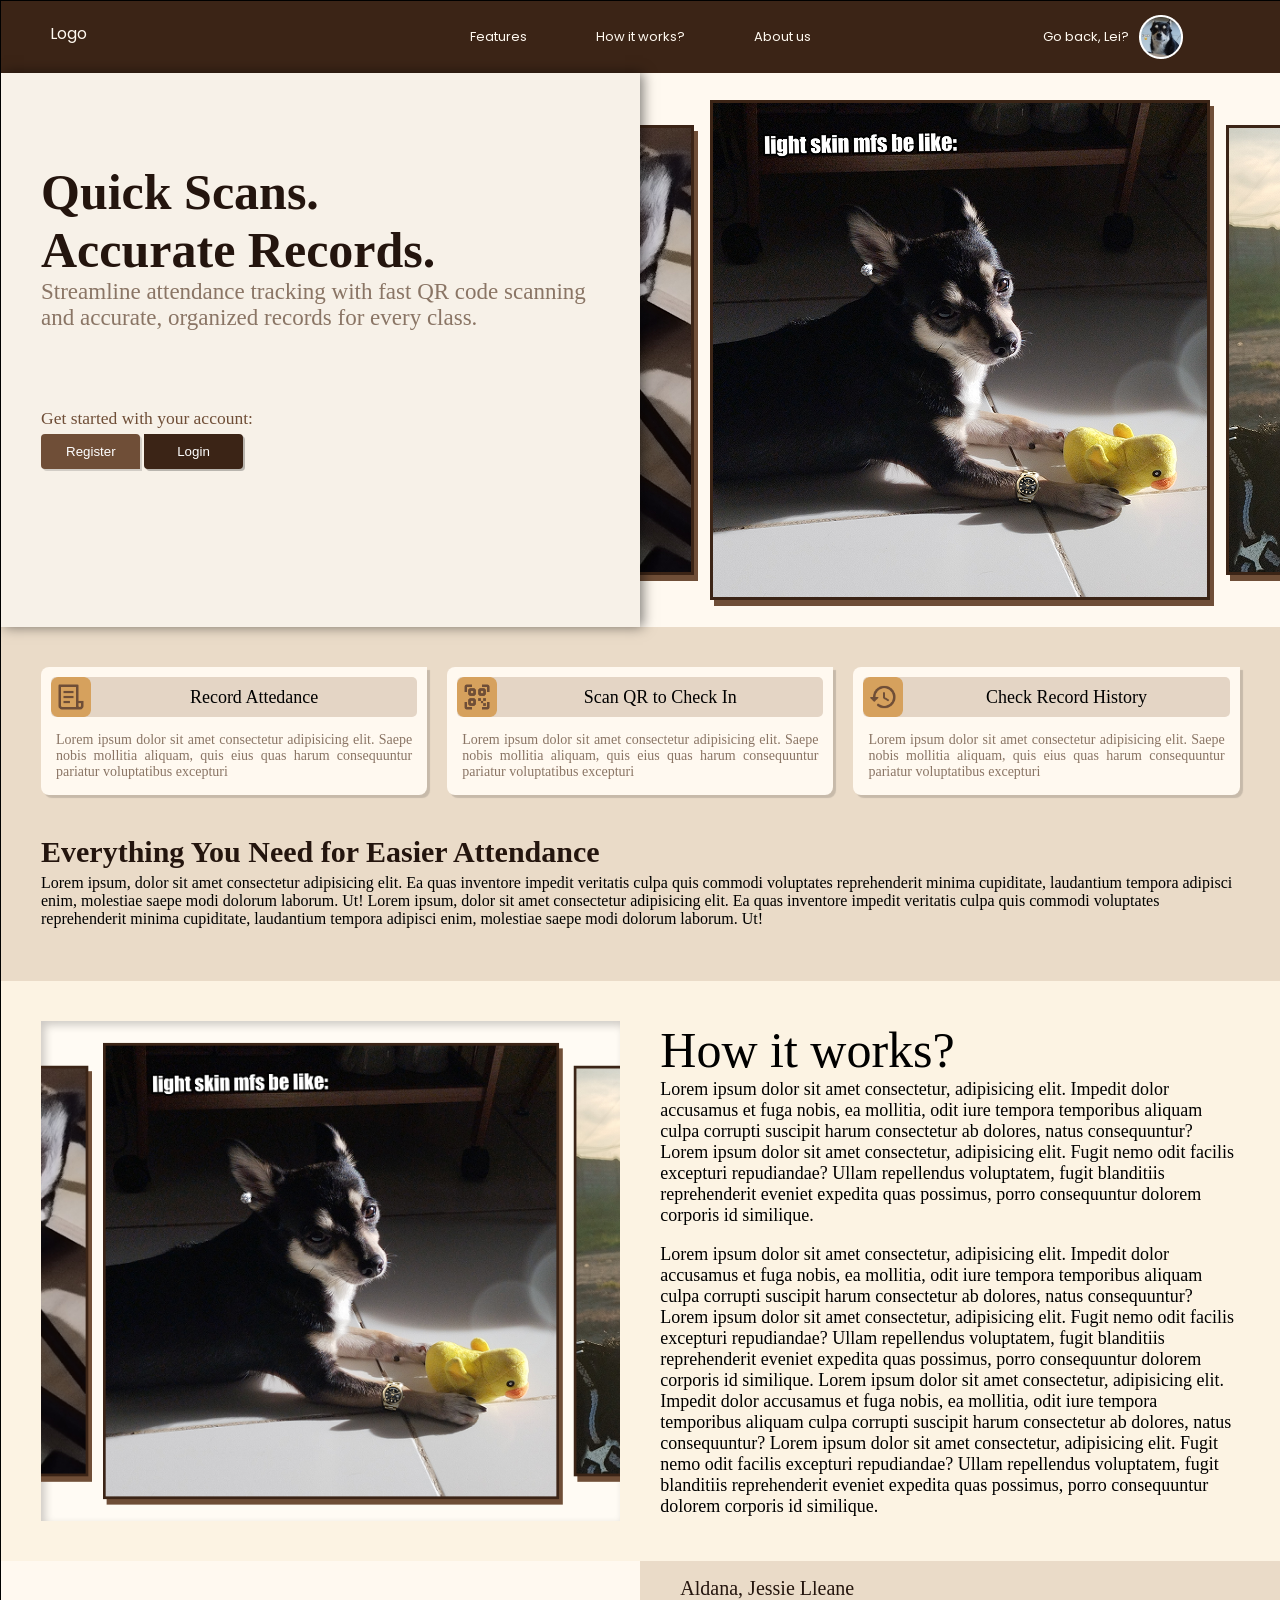
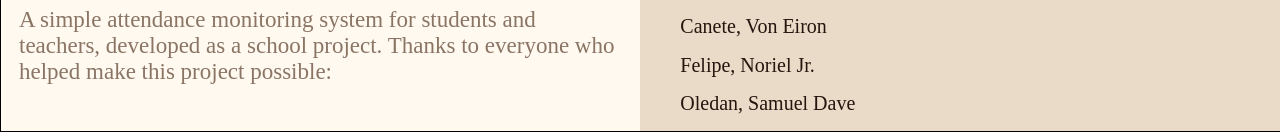
==== index.html @ b33c18dd "update" ====
<!DOCTYPE html>
<html lang="en">
<head>
    <meta charset="UTF-8">
    <meta name="viewport" content="width=device-width, initial-scale=1.0">
    <title>Landing Page
    </title>

    <link rel="stylesheet" href="cssfornav.css">
    <link rel="stylesheet" href="cssforhero.css">
    <link rel="stylesheet" href="cssforfeatures.css">
    <link rel="stylesheet" href="cssforhowitworks.css">
    <link rel="stylesheet" href="cssforfooter.css">
</head>
<body>
    <header>
        <nav>
            <div class="logodiv">
                <p id="logo">Logo</p>
            </div>

            <div class="ctadiv">
                <p id="features">Features</p>
                <p id="howitworks">How it works?</p>
                <p id="aboutus">About us</p>
            </div>

            <div class="ctadiv2">
                <p>Go back, Lei?</p>
                <img src="/img_use/profile_icon.png" alt="icon" />
            </div>
        </nav>

        <div class="hero">
            <section class="headline">
                <div class="description">
                    <h3>Quick Scans. <br />Accurate Records.</h3>
                    <p>Streamline attendance tracking with fast QR code scanning and accurate, organized records for every class.</p>
                </div>

                <div class="herocta">
                    <p>Get started with your account:</p>
                    <div class="herobutton">
                        <button id="register">Register</button>
                        <button id="login">Login</button>
                    </div>
                </div>
            </section>

            <section class="showcase">
                <img src="/img_use/Property 1=Default.png" alt="icon" />
            </section>
        </div>
    </header>
    <main>
        <div class="features">
            <section class="fbox">
                <div class="box1">
                    <section>
                        <img src="/img_use/icon.png" alt="icon" loading="lazy"/>
                        <h5>Record Attedance</h5>
                    </section>
                    <p>Lorem ipsum dolor sit amet consectetur adipisicing elit. Saepe nobis mollitia aliquam, quis eius quas harum consequuntur pariatur voluptatibus excepturi </p>
                </div>
                <div class="box2">
                    <section>
                        <img src="/img_use/icon_container.png" alt="icon" loading="lazy"/>
                        <h5>Scan QR to Check In</h5>
                    </section>
                    <p>Lorem ipsum dolor sit amet consectetur adipisicing elit. Saepe nobis mollitia aliquam, quis eius quas harum consequuntur pariatur voluptatibus excepturi </p>
                </div>
                <div class="box3">
                    <section>
                        <img src="/img_use/icon_container (1).png" alt="icon" loading="lazy"/>
                        <h5>Check Record History</h5>
                    </section>
                    <p>Lorem ipsum dolor sit amet consectetur adipisicing elit. Saepe nobis mollitia aliquam, quis eius quas harum consequuntur pariatur voluptatibus excepturi </p>
                </div>
            </section>

            <section class="fdescription">
                <h4>Everything You Need for Easier Attendance</h4>
                <p>Lorem ipsum, dolor sit amet consectetur adipisicing elit. Ea quas inventore impedit veritatis culpa quis commodi voluptates reprehenderit minima cupiditate, laudantium tempora adipisci enim, molestiae saepe modi dolorum laborum. Ut! Lorem ipsum, dolor sit amet consectetur adipisicing elit. Ea quas inventore impedit veritatis culpa quis commodi voluptates reprehenderit minima cupiditate, laudantium tempora adipisci enim, molestiae saepe modi dolorum laborum. Ut!</p>
            </section>
        </div>

        <div class="howitworks">
            <section>
                <div>
                    <img src="/img_use/Property 1=Default.png" alt="carousel" loading="lazy" />
                </div>
            </section>

            <section>
                <h4>How it works?</h4>
                <p>Lorem ipsum dolor sit amet consectetur, adipisicing elit. Impedit dolor accusamus et fuga nobis, ea mollitia, odit iure tempora temporibus aliquam culpa corrupti suscipit harum consectetur ab dolores, natus consequuntur? Lorem ipsum dolor sit amet consectetur, adipisicing elit. Fugit nemo odit facilis excepturi repudiandae? Ullam repellendus voluptatem, fugit blanditiis reprehenderit eveniet expedita quas possimus, porro consequuntur dolorem corporis id similique.</p>
                <br />
                <p>Lorem ipsum dolor sit amet consectetur, adipisicing elit. Impedit dolor accusamus et fuga nobis, ea mollitia, odit iure tempora temporibus aliquam culpa corrupti suscipit harum consectetur ab dolores, natus consequuntur? Lorem ipsum dolor sit amet consectetur, adipisicing elit. Fugit nemo odit facilis excepturi repudiandae? Ullam repellendus voluptatem, fugit blanditiis reprehenderit eveniet expedita quas possimus, porro consequuntur dolorem corporis id similique. Lorem ipsum dolor sit amet consectetur, adipisicing elit. Impedit dolor accusamus et fuga nobis, ea mollitia, odit iure tempora temporibus aliquam culpa corrupti suscipit harum consectetur ab dolores, natus consequuntur? Lorem ipsum dolor sit amet consectetur, adipisicing elit. Fugit nemo odit facilis excepturi repudiandae? Ullam repellendus voluptatem, fugit blanditiis reprehenderit eveniet expedita quas possimus, porro consequuntur dolorem corporis id similique.</p>
            </section>
        </div>
    </main>

    <footer>
        <div>
            <p>A simple attendance monitoring system for students and teachers, developed as a school project. Thanks to everyone who helped make this project possible:</p>
        </div>
            
        <div>
            <ul>
                <li>Aldana, Jessie Lleane</li>
                <li>Canete, Von Eiron</li>
                <li>Felipe, Noriel Jr.</li>
                <li>Oledan, Samuel Dave</li>
            </ul>
        </div>
    </footer>
</body>
</html>
---- cssfornav.css ----
@import url('https://fonts.googleapis.com/css2?family=Poppins:wght@400;600&display=swap');

body {
    width: 99.9%;
    height: auto;
    border: black 1px solid;
    margin: 0;
}

nav {
    display: flex;
    flex-direction: row;
    background-color: #3B2416;
    height: 72px;
}

nav div {
    display: flex;
    flex: 1;
    align-items: center;
}

nav p {
    color: #FFF9F0;
    font-family: 'poppins', sans-serif;
}

#logo {
    position: absolute;
    height: 46px;
    width: 76px;
    left: 50px;
    top: 5px;
}

nav .ctadiv p{
    flex: 1;
    text-align: center;
    font-size: small;
}

nav .ctadiv2 {
    gap: 5px;
    font-size: small;
    gap: 10px;
}

.ctadiv2 > * {
    position: relative;
    left: 190px;
}
---- cssforhero.css ----
@import url('https://fonts.googleapis.com/css2?family=Poppins:wght@400;600&display=swap');

.hero {
    display: flex;
    height: 554px;
    width: 100%;
}

.hero section {
    flex: 1;
}

.headline {
    display: flex;
    flex-direction: column;
    background-color: #F7F1E8;
    z-index: 1;
    box-shadow: 3px 0px 12px rgba(0, 0, 0, 0.50);
}

.headline > * {
    flex: 1;
}

.description {
    gap: 0;
    padding: 40px;
}

.description > * {
    position: relative;
    margin: 0;
    top: 50px;
}

.description h3 {
    font-size: 50px;
    color: #24150E;
}

.description p {
    font-size: 23px;
    color: #8A7565;
}

.herocta {
    padding: 40px;
}

.herocta p {
    color: #6F4E37;
    font-size: 17.5px;
    margin-bottom: 5px;
}

#register {
    background-color: #6F4E37;
    color: white;
    border: none;
    border-radius: 4px 4px 0 4px;
    padding: 10px 25px 10px 25px;
    width: 99px;
    height: 35px;
    box-shadow: 2px 2px 0 rgba(0, 0, 0, 0.15);
}

#login {
    background-color: #3B2416;
    color: white;
    border: none;
    border-radius: 0 4px 4px 4px;
    padding: 10px 25px 10px 25px;
    width: 99px;
    height: 35px;
    box-shadow: 2px 2px 0 rgba(0, 0, 0, 0.25);
}

.showcase {
    display: flex;
    background-color: #FFF9F0;
    overflow: hidden;
    align-items: center;
    justify-content: center;
}
---- cssforfeatures.css ----
.features {
    display: flex;
    flex-direction: column;
    background-color: #EADBC8;
    height: 274px;
    padding: 40px;
}

.fbox {
    display: flex;
    flex-direction: row;
    gap: 20px;

    .box1 {
    display: flex;
    flex-direction: column;
    background-color: #FFF9F0;
    width: 250px;
    height: auto;
    padding: 10px;
    flex: 1;
    border-radius: 8px 0 8px 8px;
    box-shadow: 3px 3px 1px rgba(0, 0, 0, .15);
}

.box1 section {
    display: flex;
    align-items: center;
    overflow: hidden;
    border-radius: 5px;
    background-color: #E4D5C5;
    margin-bottom: 10px;
}

.box1 section img {
    width: 40px;
    height: 40px;
}

.box1 section h5 {
    flex: 1;
    font-size: 18px;
    text-align: center;
    font-weight: 100;
    margin: 5px;
}

.box1 p {
    margin: 5px;
    font-size: 14px;
    text-align: justify;
    color: #8A7565;
}

.box2 {
    display: flex;
    flex-direction: column;
    background-color: #FFF9F0;
    width: 250px;
    height: auto;
    padding: 10px;
    flex: 1;
    border-radius: 8px 0 8px 8px;
    box-shadow: 3px 3px 1px rgba(0, 0, 0, .15);
}

.box2 section {
    display: flex;
    align-items: center;
    overflow: hidden;
    border-radius: 5px;
    background-color: #E4D5C5;
    margin-bottom: 10px;
}

.box2 section img {
    width: 40px;
    height: 40px;
}

.box2 section h5 {
    flex: 1;
    font-size: 18px;
    text-align: center;
    font-weight: 100;
    margin: 5px;
}

.box2 p {
    margin: 5px;
    font-size: 14px;
    text-align: justify;
    color: #8A7565;
}

.box3 {
    display: flex;
    flex-direction: column;
    background-color: #FFF9F0;
    width: 250px;
    height: auto;
    padding: 10px;
    flex: 1;
    border-radius: 8px 0 8px 8px;
    box-shadow: 3px 3px 1px rgba(0, 0, 0, .15);
}

.box3 section {
    display: flex;
    align-items: center;
    overflow: hidden;
    border-radius: 5px;
    background-color: #E4D5C5;
    margin-bottom: 10px;
}

.box3 section img {
    width: 40px;
    height: 40px;
}

.box3 section h5 {
    flex: 1;
    font-size: 18px;
    text-align: center;
    font-weight: 100;
    margin: 5px;
}

.box3 p {
    margin: 5px;
    font-size: 14px;
    text-align: justify;
    color: #8A7565;
}
}

.fdescription {
    display: flex;
    flex-direction: column;
    gap: 0;
}

.fdescription h4 {
    color: #24150E;
    font-size: 30px;
    margin-bottom: 0px;
}

.fdescription p {
    margin-top: 5px;
}
---- cssforhowitworks.css ----
.howitworks {
    display: flex;
    flex-direction: row;
    padding: 20px;
    background-color: #fcf3e3;
    margin: 0;
}

.howitworks section {
    flex: 1;
    width: 300px;
    height: auto;
    padding: 20px;
}

.howitworks section h4 {
    font-size: 50px;
    margin: 0;
    font-weight: 200;
}

.howitworks section p {
    margin: 0;
    text-justify: center;
    font-size: 18px;
}

.howitworks section div{
    display: flex;
    align-items: center;
    justify-content: center;
    background: #fffbf4;
    overflow: hidden;    
    position: relative;
    box-shadow: inset 4px 4px 8px rgba(0, 0, 0, 0.2);
}

.howitworks section div img{
    height: 500px;
}
---- cssforfooter.css ----
footer {
    display: flex;
}

footer div {
    flex: 2 1;
}

footer div p {
    font-size: 23px;
    margin: 0;
    height: 170px;
    color: #8A7565;
    background-color: #FFF9F0;
    padding: 0 18px 0;
    display: flex;
    justify-content: center;
    align-items: center;
}

footer div ul {
    display: flex;
    background-color: #EADBC8;
    flex-direction: column;
    list-style-type: none;
    height: 170px;
    justify-content: space-evenly;
    font-size: 20px;
    margin: 0;
    color: #24150E;
}
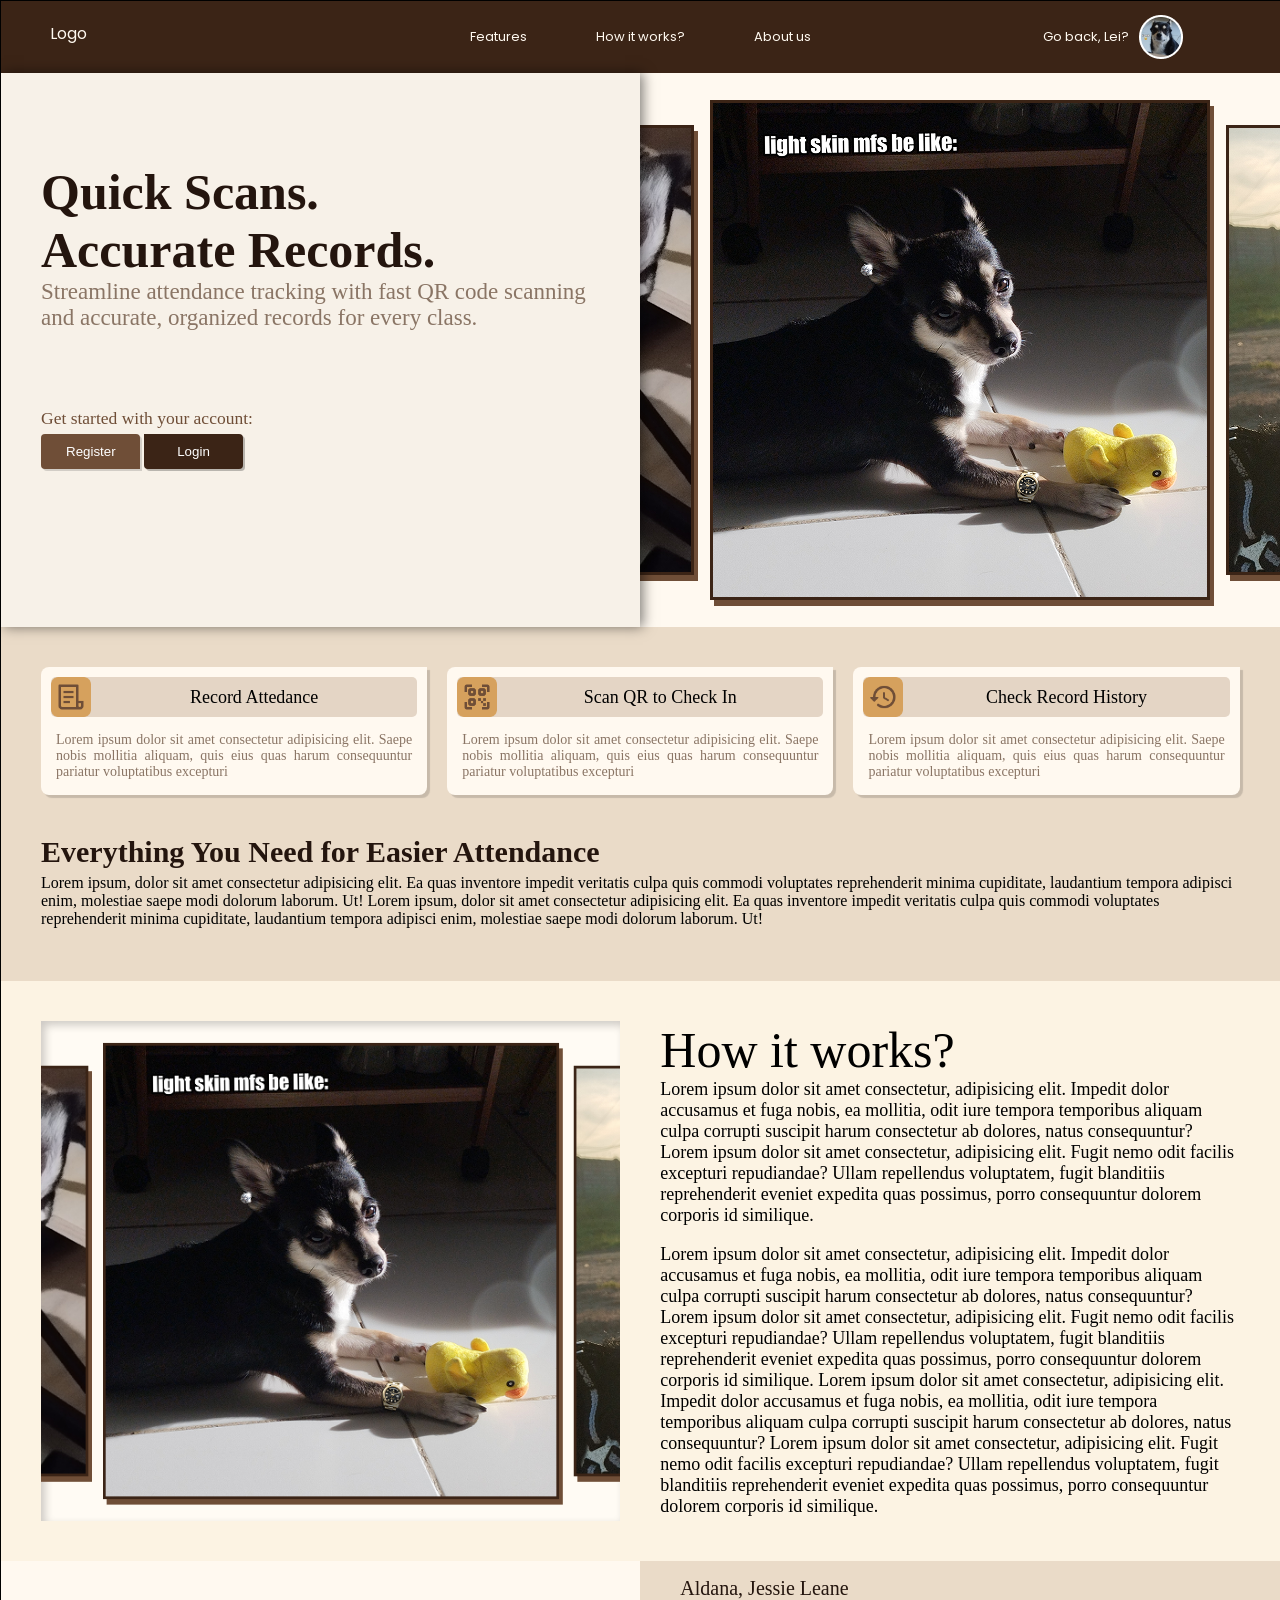
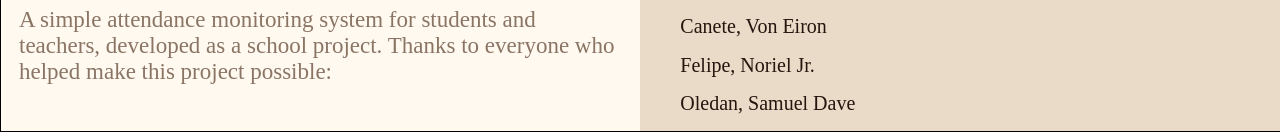
==== commit 4ee3cd76: "fix" ====
--- a/index.html
+++ b/index.html
@@ -27,7 +27,7 @@
 
             <div class="ctadiv2">
                 <p>Go back, Lei?</p>
-                <img src="/img_use/profile_icon.png" alt="icon" />
+                <img src="../img_use/profile_icon.png" alt="icon" />
             </div>
         </nav>
 
@@ -48,7 +48,7 @@
             </section>
 
             <section class="showcase">
-                <img src="/img_use/Property 1=Default.png" alt="icon" />
+                <img src="../img_use/Property 1=Default.png" alt="icon" />
             </section>
         </div>
     </header>
@@ -57,21 +57,21 @@
             <section class="fbox">
                 <div class="box1">
                     <section>
-                        <img src="/img_use/icon.png" alt="icon" loading="lazy"/>
+                        <img src="../img_use/icon.png" alt="icon" loading="lazy"/>
                         <h5>Record Attedance</h5>
                     </section>
                     <p>Lorem ipsum dolor sit amet consectetur adipisicing elit. Saepe nobis mollitia aliquam, quis eius quas harum consequuntur pariatur voluptatibus excepturi </p>
                 </div>
                 <div class="box2">
                     <section>
-                        <img src="/img_use/icon_container.png" alt="icon" loading="lazy"/>
+                        <img src="../img_use/icon_container.png" alt="icon" loading="lazy"/>
                         <h5>Scan QR to Check In</h5>
                     </section>
                     <p>Lorem ipsum dolor sit amet consectetur adipisicing elit. Saepe nobis mollitia aliquam, quis eius quas harum consequuntur pariatur voluptatibus excepturi </p>
                 </div>
                 <div class="box3">
                     <section>
-                        <img src="/img_use/icon_container (1).png" alt="icon" loading="lazy"/>
+                        <img src="../img_use/icon_container (1).png" alt="icon" loading="lazy"/>
                         <h5>Check Record History</h5>
                     </section>
                     <p>Lorem ipsum dolor sit amet consectetur adipisicing elit. Saepe nobis mollitia aliquam, quis eius quas harum consequuntur pariatur voluptatibus excepturi </p>
@@ -87,7 +87,7 @@
         <div class="howitworks">
             <section>
                 <div>
-                    <img src="/img_use/Property 1=Default.png" alt="carousel" loading="lazy" />
+                    <img src="../img_use/Property 1=Default.png" alt="carousel" loading="lazy" />
                 </div>
             </section>
 
@@ -107,7 +107,7 @@
             
         <div>
             <ul>
-                <li>Aldana, Jessie Lleane</li>
+                <li>Aldana, Jessie Leane</li>
                 <li>Canete, Von Eiron</li>
                 <li>Felipe, Noriel Jr.</li>
                 <li>Oledan, Samuel Dave</li>
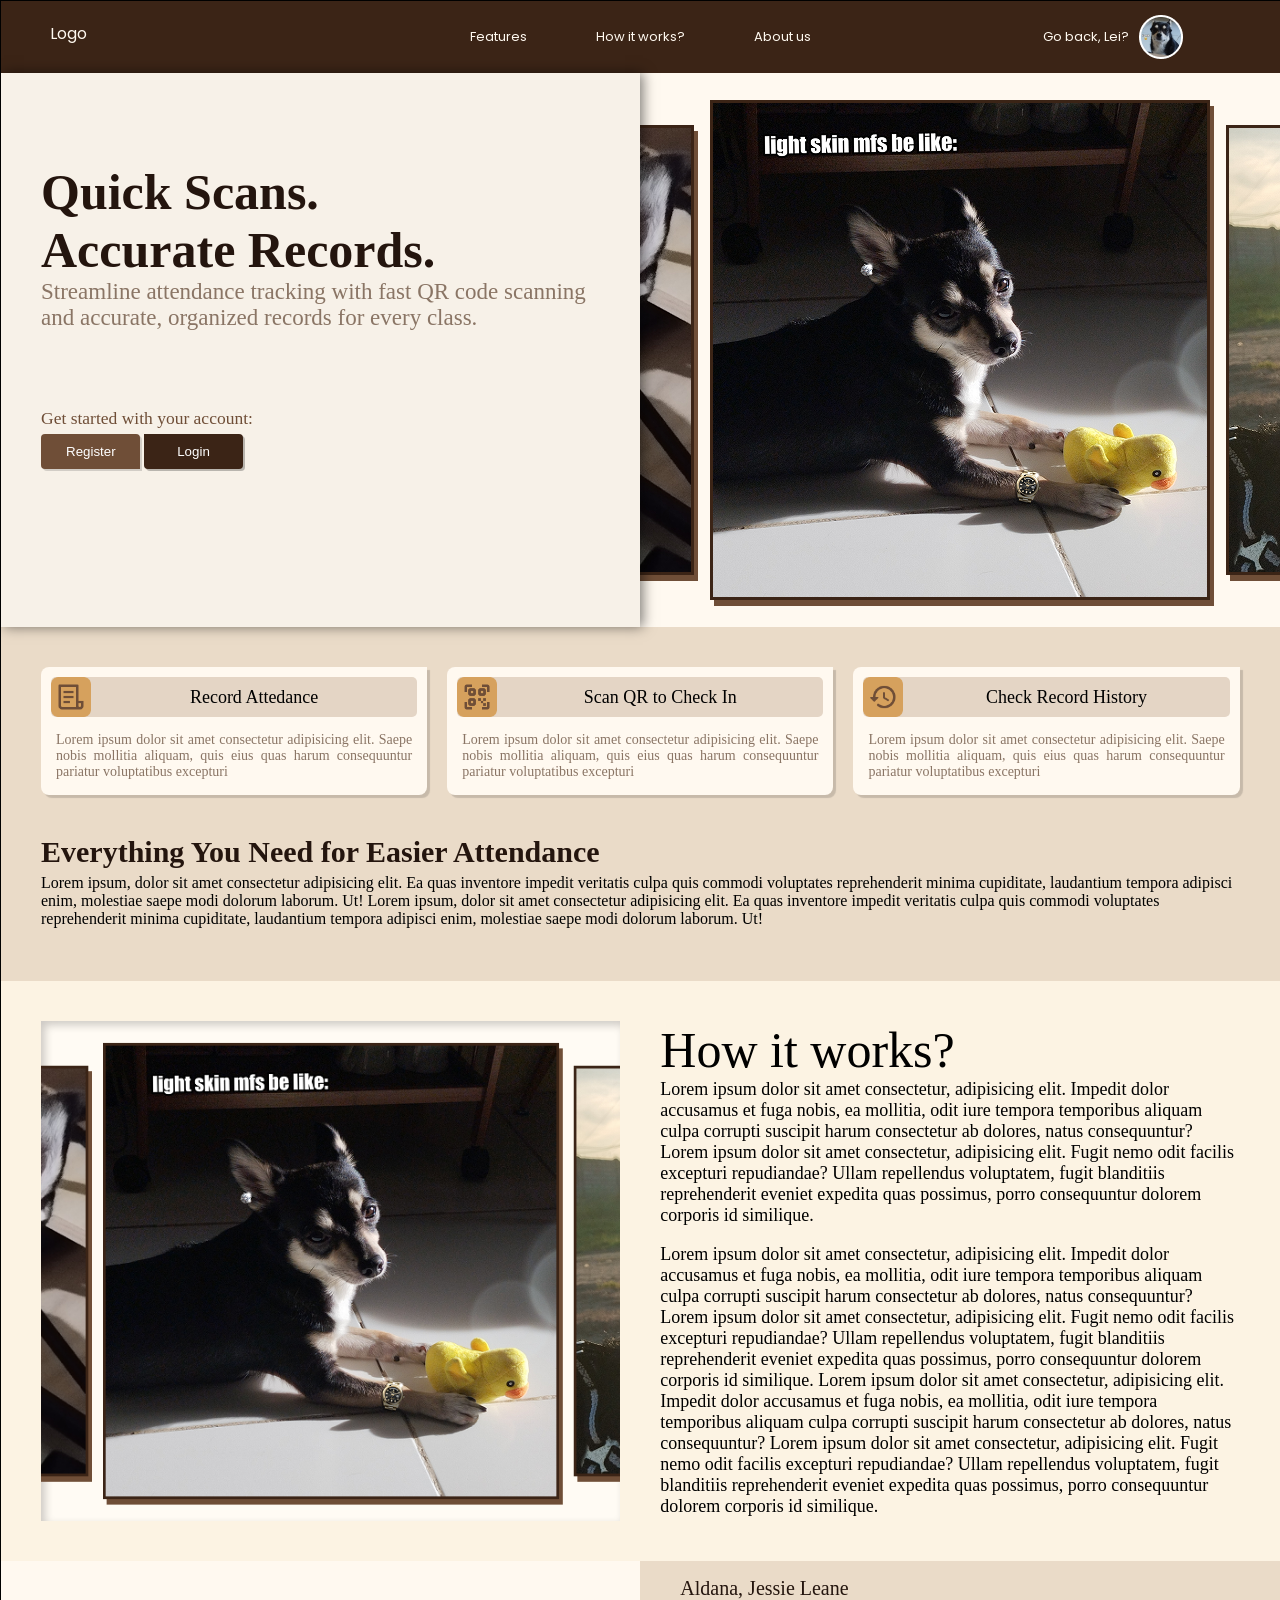
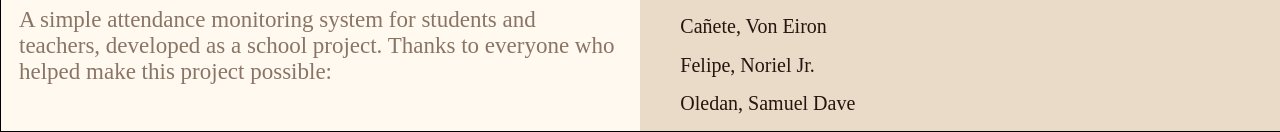
==== commit 6259078f: "fix" ====
--- a/index.html
+++ b/index.html
@@ -108,7 +108,7 @@
         <div>
             <ul>
                 <li>Aldana, Jessie Leane</li>
-                <li>Canete, Von Eiron</li>
+                <li>Cañete, Von Eiron</li>
                 <li>Felipe, Noriel Jr.</li>
                 <li>Oledan, Samuel Dave</li>
             </ul>
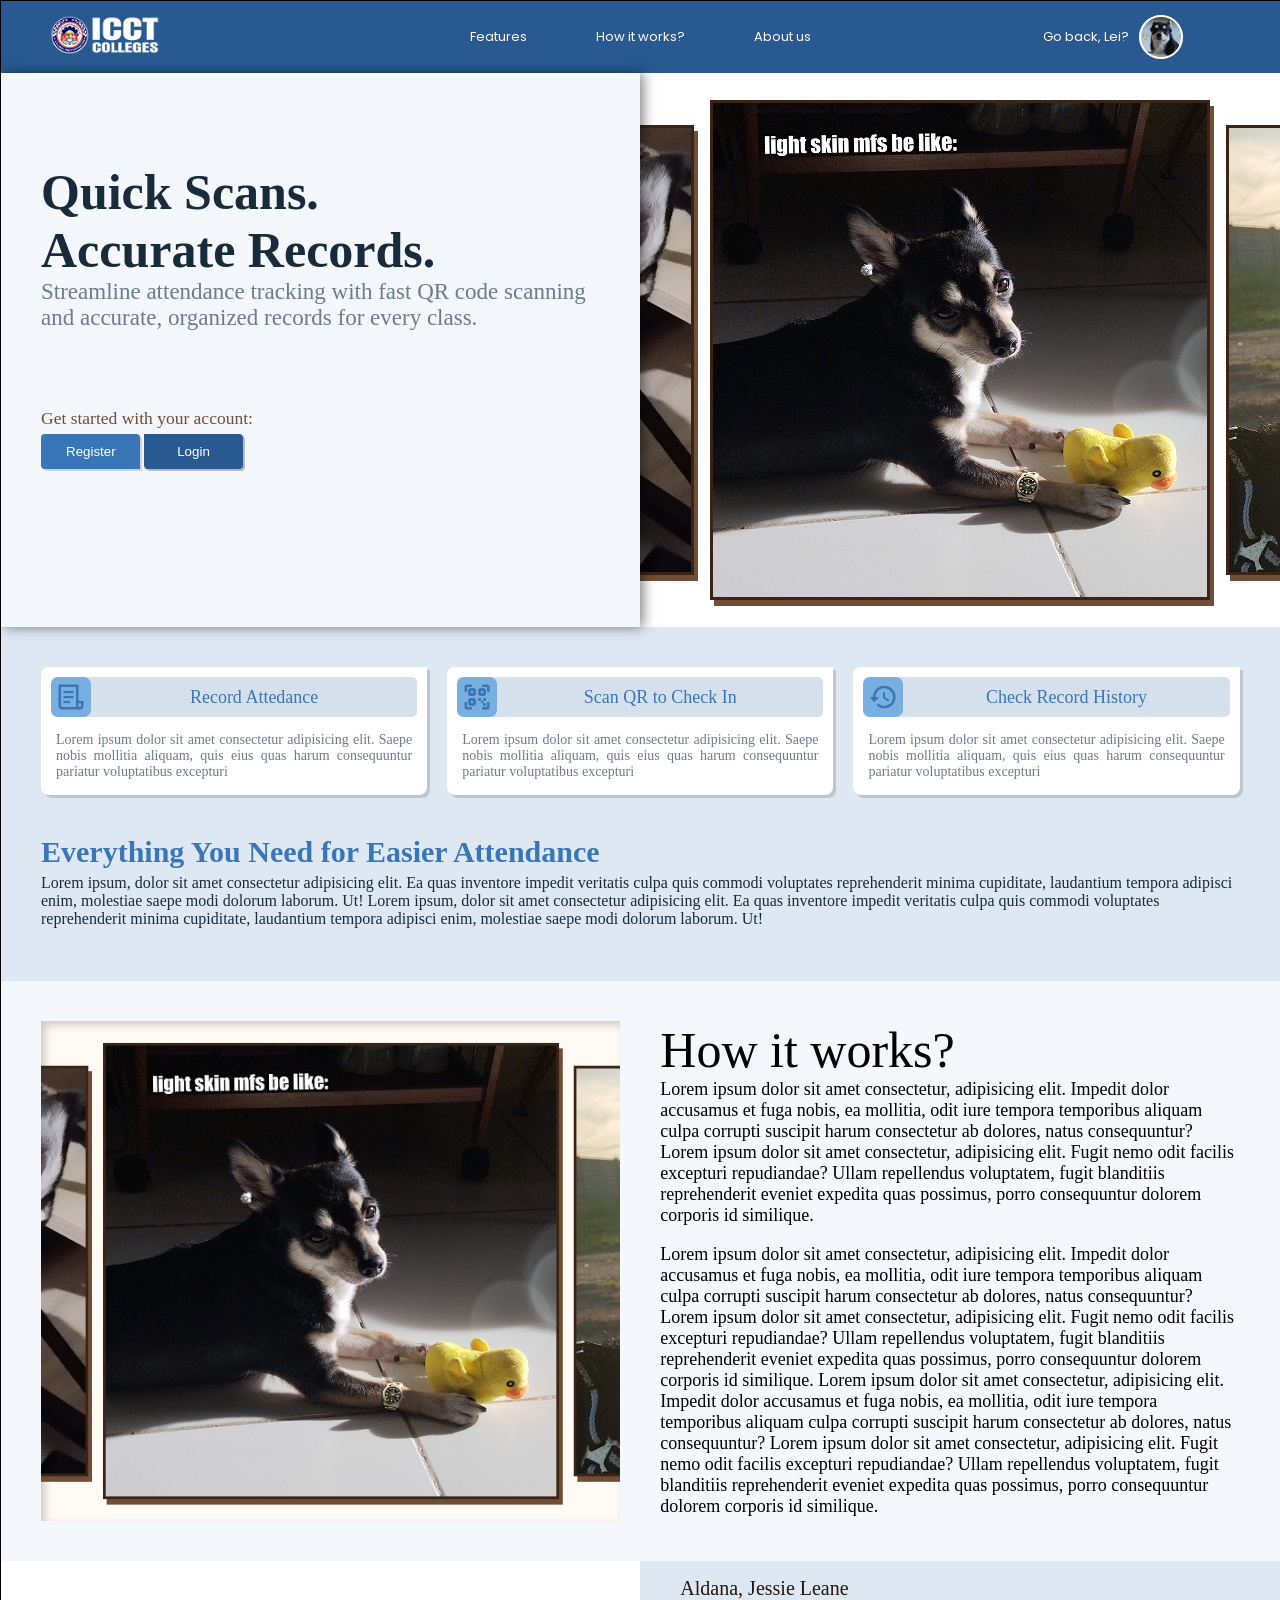
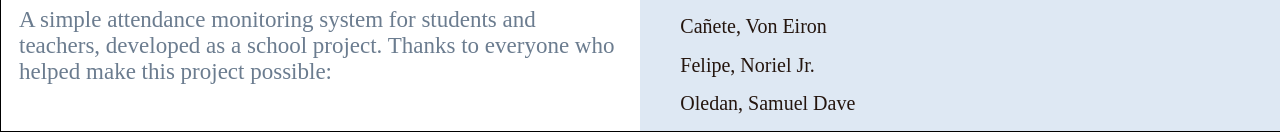
==== commit dfda21f7: "FIX" ====
--- a/index.html
+++ b/index.html
@@ -16,7 +16,7 @@
     <header>
         <nav>
             <div class="logodiv">
-                <p id="logo">Logo</p>
+                <img src="../img_use/icct_logo.png" alt="icct logo" id="logo">
             </div>
 
             <div class="ctadiv">
@@ -71,7 +71,7 @@
                 </div>
                 <div class="box3">
                     <section>
-                        <img src="../img_use/icon_container (1).png" alt="icon" loading="lazy"/>
+                        <img src="../img_use/icon_container(1).png" alt="icon" loading="lazy"/>
                         <h5>Check Record History</h5>
                     </section>
                     <p>Lorem ipsum dolor sit amet consectetur adipisicing elit. Saepe nobis mollitia aliquam, quis eius quas harum consequuntur pariatur voluptatibus excepturi </p>
--- a/cssfornav.css
+++ b/cssfornav.css
@@ -10,7 +10,7 @@
 nav {
     display: flex;
     flex-direction: row;
-    background-color: #3B2416;
+    background-color: #285A91;
     height: 72px;
 }
 
@@ -27,10 +27,10 @@
 
 #logo {
     position: absolute;
-    height: 46px;
-    width: 76px;
+    height: 40px;
+    width: auto;
     left: 50px;
-    top: 5px;
+    top: 15px;
 }
 
 nav .ctadiv p{
--- a/cssforhero.css
+++ b/cssforhero.css
@@ -13,7 +13,7 @@
 .headline {
     display: flex;
     flex-direction: column;
-    background-color: #F7F1E8;
+    background-color: #F4F7FC;
     z-index: 1;
     box-shadow: 3px 0px 12px rgba(0, 0, 0, 0.50);
 }
@@ -35,12 +35,12 @@
 
 .description h3 {
     font-size: 50px;
-    color: #24150E;
+    color: #172B3A;
 }
 
 .description p {
     font-size: 23px;
-    color: #8A7565;
+    color: #6B7C8F;
 }
 
 .herocta {
@@ -54,7 +54,7 @@
 }
 
 #register {
-    background-color: #6F4E37;
+    background-color: #3976B8;
     color: white;
     border: none;
     border-radius: 4px 4px 0 4px;
@@ -65,7 +65,7 @@
 }
 
 #login {
-    background-color: #3B2416;
+    background-color: #285A91;
     color: white;
     border: none;
     border-radius: 0 4px 4px 4px;
@@ -77,7 +77,7 @@
 
 .showcase {
     display: flex;
-    background-color: #FFF9F0;
+    background-color: #FFFFFF;
     overflow: hidden;
     align-items: center;
     justify-content: center;
--- a/cssforfeatures.css
+++ b/cssforfeatures.css
@@ -1,7 +1,7 @@
 .features {
     display: flex;
     flex-direction: column;
-    background-color: #EADBC8;
+    background-color: #DEE8F3;
     height: 274px;
     padding: 40px;
 }
@@ -14,7 +14,7 @@
     .box1 {
     display: flex;
     flex-direction: column;
-    background-color: #FFF9F0;
+    background-color: #FFFFFF;
     width: 250px;
     height: auto;
     padding: 10px;
@@ -28,7 +28,7 @@
     align-items: center;
     overflow: hidden;
     border-radius: 5px;
-    background-color: #E4D5C5;
+    background-color: #D5E0EC;
     margin-bottom: 10px;
 }
 
@@ -43,19 +43,20 @@
     text-align: center;
     font-weight: 100;
     margin: 5px;
+    color: #3976B8;
 }
 
 .box1 p {
     margin: 5px;
     font-size: 14px;
     text-align: justify;
-    color: #8A7565;
+    color: #6B7C8F;
 }
 
 .box2 {
     display: flex;
     flex-direction: column;
-    background-color: #FFF9F0;
+    background-color: #FFFFFF;
     width: 250px;
     height: auto;
     padding: 10px;
@@ -69,7 +70,7 @@
     align-items: center;
     overflow: hidden;
     border-radius: 5px;
-    background-color: #E4D5C5;
+    background-color: #D5E0EC;
     margin-bottom: 10px;
 }
 
@@ -84,19 +85,20 @@
     text-align: center;
     font-weight: 100;
     margin: 5px;
+    color: #3976B8;
 }
 
 .box2 p {
     margin: 5px;
     font-size: 14px;
     text-align: justify;
-    color: #8A7565;
+    color: #6B7C8F;
 }
 
 .box3 {
     display: flex;
     flex-direction: column;
-    background-color: #FFF9F0;
+    background-color: #FFFFFF;
     width: 250px;
     height: auto;
     padding: 10px;
@@ -110,7 +112,7 @@
     align-items: center;
     overflow: hidden;
     border-radius: 5px;
-    background-color: #E4D5C5;
+    background-color: #D5E0EC;
     margin-bottom: 10px;
 }
 
@@ -125,13 +127,14 @@
     text-align: center;
     font-weight: 100;
     margin: 5px;
+    color: #3976B8;
 }
 
 .box3 p {
     margin: 5px;
     font-size: 14px;
     text-align: justify;
-    color: #8A7565;
+    color: #6B7C8F;
 }
 }
 
@@ -142,11 +145,12 @@
 }
 
 .fdescription h4 {
-    color: #24150E;
+    color: #3976B8;
     font-size: 30px;
     margin-bottom: 0px;
 }
 
 .fdescription p {
     margin-top: 5px;
+    color: #172B3A;
 }
--- a/cssforhowitworks.css
+++ b/cssforhowitworks.css
@@ -2,7 +2,7 @@
     display: flex;
     flex-direction: row;
     padding: 20px;
-    background-color: #fcf3e3;
+    background-color: #F4F7FC;
     margin: 0;
 }
 
--- a/cssforfooter.css
+++ b/cssforfooter.css
@@ -10,8 +10,8 @@
     font-size: 23px;
     margin: 0;
     height: 170px;
-    color: #8A7565;
-    background-color: #FFF9F0;
+    color: #6B7C8F;
+    background-color: #FFFF;
     padding: 0 18px 0;
     display: flex;
     justify-content: center;
@@ -20,7 +20,7 @@
 
 footer div ul {
     display: flex;
-    background-color: #EADBC8;
+    background-color: #DEE8F3;
     flex-direction: column;
     list-style-type: none;
     height: 170px;
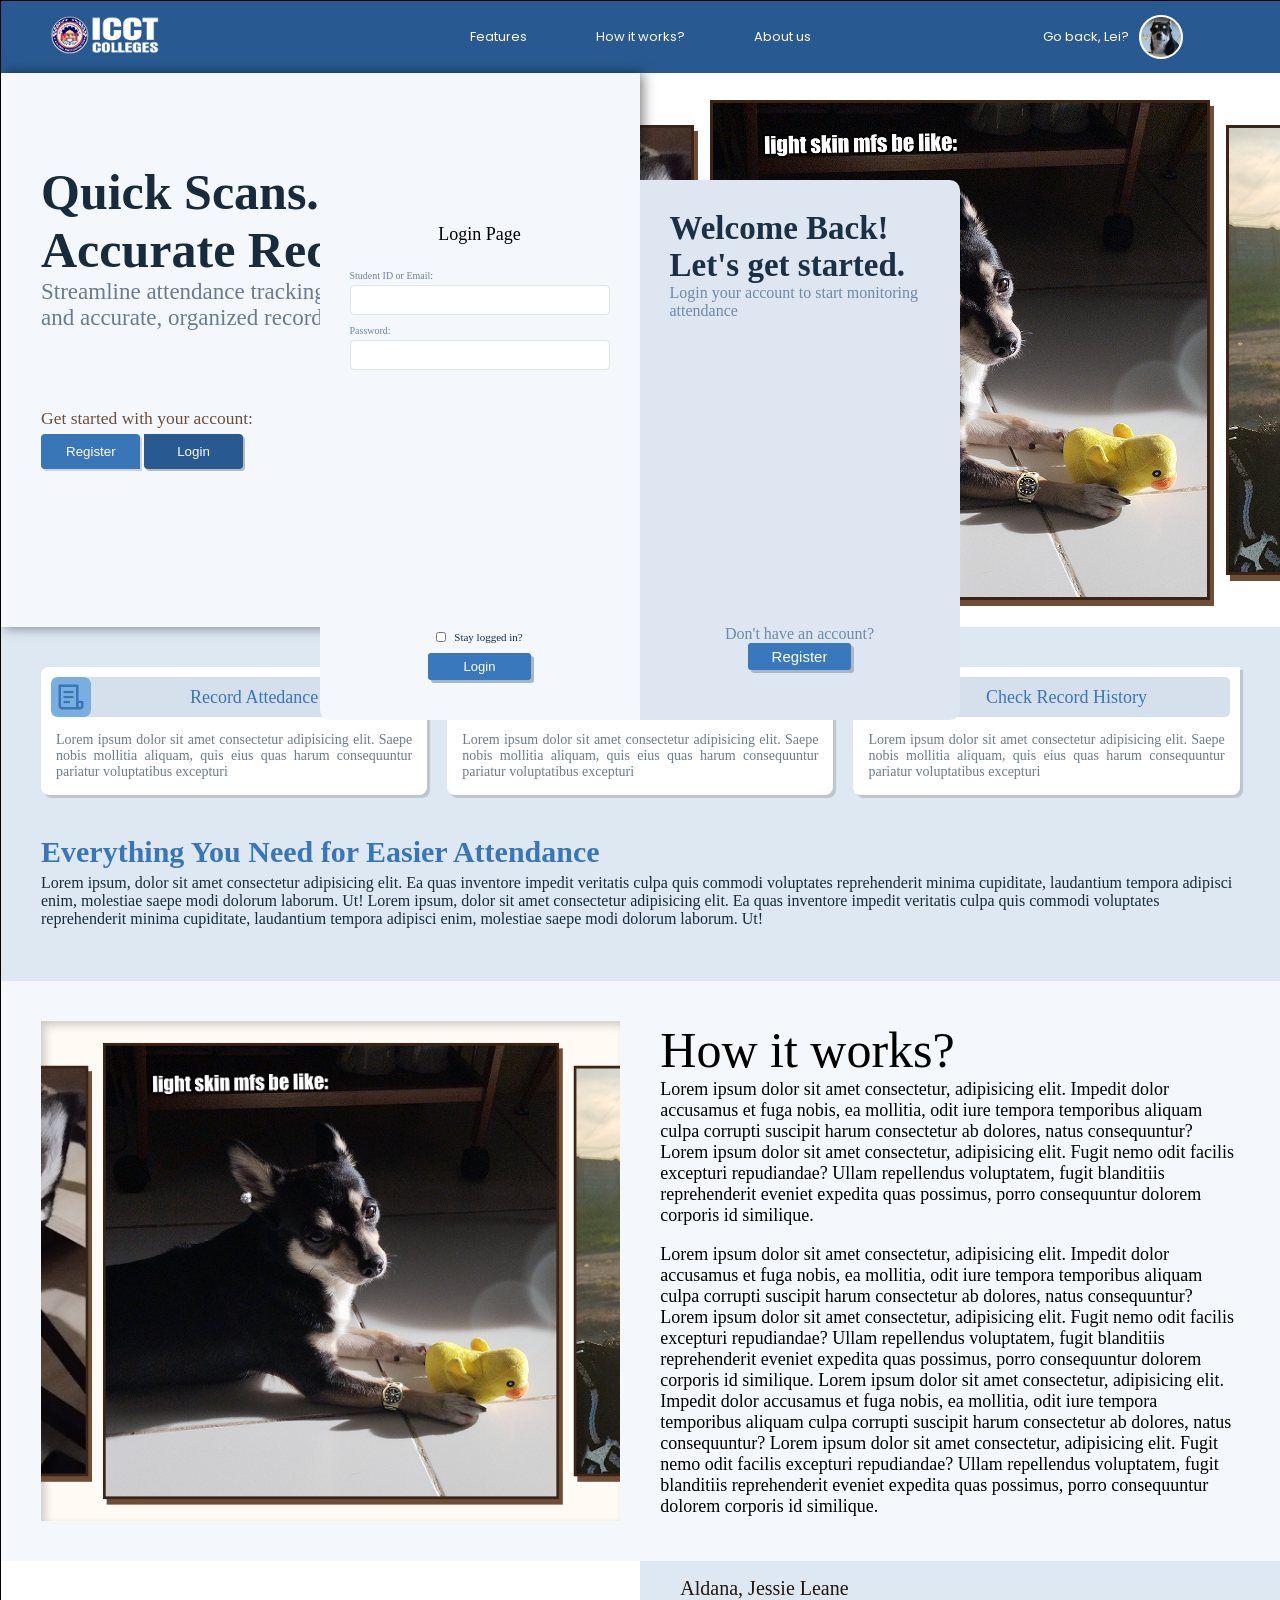
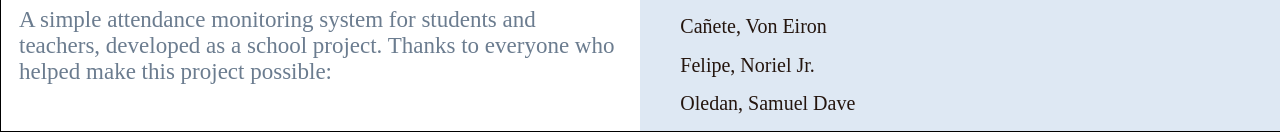
==== commit 67bd2086: "update" ====
--- a/index.html
+++ b/index.html
@@ -1,5 +1,6 @@
 <!DOCTYPE html>
 <html lang="en">
+
 <head>
     <meta charset="UTF-8">
     <meta name="viewport" content="width=device-width, initial-scale=1.0">
@@ -11,7 +12,10 @@
     <link rel="stylesheet" href="cssforfeatures.css">
     <link rel="stylesheet" href="cssforhowitworks.css">
     <link rel="stylesheet" href="cssforfooter.css">
+    <link rel="stylesheet" href="loginform.css">
+    <link rel="stylesheet" href="registerform.css">
 </head>
+
 <body>
     <header>
         <nav>
@@ -35,7 +39,8 @@
             <section class="headline">
                 <div class="description">
                     <h3>Quick Scans. <br />Accurate Records.</h3>
-                    <p>Streamline attendance tracking with fast QR code scanning and accurate, organized records for every class.</p>
+                    <p>Streamline attendance tracking with fast QR code scanning and accurate, organized records for
+                        every class.</p>
                 </div>
 
                 <div class="herocta">
@@ -47,6 +52,44 @@
                 </div>
             </section>
 
+            <div class="registerform">
+
+            </div>
+
+            <div class="loginform">
+                <section class="firsthalf">
+                    <h2 id="loginheader">Login Page</h2>
+
+                    <div class="email">
+                        <label for="emailinput" class="emailinput">Student ID or Email:</label>
+                        <input type="text" id="emailinput" class="emailinput" required />
+                    </div>
+
+                    <div class="password">
+                        <label for="passinput" class="passwpassinputord">Password:</label>
+                        <input type="password" id="passinput" class="passinput" required />
+                    </div>
+                    
+                    <div class="staylogin">
+                        <input type="checkbox" id="staylogin">
+                        <label for="staylogin">Stay logged in?</label>
+                    </div>
+
+                    <button id="loginbutton">Login</button>
+                </section>
+
+                <section class="secondhalf">
+                    <h3>Welcome Back! <br> Let's get started.</h3>
+                    <p>Login your account to start monitoring attendance</p>
+                    
+                    <div class="register">
+                        <p>Don't have an account?</p>
+                        <button id="register">Register</button>
+                    </div>
+                    
+                </section>
+            </div>
+
             <section class="showcase">
                 <img src="../img_use/Property 1=Default.png" alt="icon" />
             </section>
@@ -57,30 +100,37 @@
             <section class="fbox">
                 <div class="box1">
                     <section>
-                        <img src="../img_use/icon.png" alt="icon" loading="lazy"/>
+                        <img src="../img_use/icon.png" alt="icon" loading="lazy" />
                         <h5>Record Attedance</h5>
                     </section>
-                    <p>Lorem ipsum dolor sit amet consectetur adipisicing elit. Saepe nobis mollitia aliquam, quis eius quas harum consequuntur pariatur voluptatibus excepturi </p>
+                    <p>Lorem ipsum dolor sit amet consectetur adipisicing elit. Saepe nobis mollitia aliquam, quis eius
+                        quas harum consequuntur pariatur voluptatibus excepturi </p>
                 </div>
                 <div class="box2">
                     <section>
-                        <img src="../img_use/icon_container.png" alt="icon" loading="lazy"/>
+                        <img src="../img_use/icon_container.png" alt="icon" loading="lazy" />
                         <h5>Scan QR to Check In</h5>
                     </section>
-                    <p>Lorem ipsum dolor sit amet consectetur adipisicing elit. Saepe nobis mollitia aliquam, quis eius quas harum consequuntur pariatur voluptatibus excepturi </p>
+                    <p>Lorem ipsum dolor sit amet consectetur adipisicing elit. Saepe nobis mollitia aliquam, quis eius
+                        quas harum consequuntur pariatur voluptatibus excepturi </p>
                 </div>
                 <div class="box3">
                     <section>
-                        <img src="../img_use/icon_container(1).png" alt="icon" loading="lazy"/>
+                        <img src="../img_use/icon_container(1).png" alt="icon" loading="lazy" />
                         <h5>Check Record History</h5>
                     </section>
-                    <p>Lorem ipsum dolor sit amet consectetur adipisicing elit. Saepe nobis mollitia aliquam, quis eius quas harum consequuntur pariatur voluptatibus excepturi </p>
+                    <p>Lorem ipsum dolor sit amet consectetur adipisicing elit. Saepe nobis mollitia aliquam, quis eius
+                        quas harum consequuntur pariatur voluptatibus excepturi </p>
                 </div>
             </section>
 
             <section class="fdescription">
                 <h4>Everything You Need for Easier Attendance</h4>
-                <p>Lorem ipsum, dolor sit amet consectetur adipisicing elit. Ea quas inventore impedit veritatis culpa quis commodi voluptates reprehenderit minima cupiditate, laudantium tempora adipisci enim, molestiae saepe modi dolorum laborum. Ut! Lorem ipsum, dolor sit amet consectetur adipisicing elit. Ea quas inventore impedit veritatis culpa quis commodi voluptates reprehenderit minima cupiditate, laudantium tempora adipisci enim, molestiae saepe modi dolorum laborum. Ut!</p>
+                <p>Lorem ipsum, dolor sit amet consectetur adipisicing elit. Ea quas inventore impedit veritatis culpa
+                    quis commodi voluptates reprehenderit minima cupiditate, laudantium tempora adipisci enim, molestiae
+                    saepe modi dolorum laborum. Ut! Lorem ipsum, dolor sit amet consectetur adipisicing elit. Ea quas
+                    inventore impedit veritatis culpa quis commodi voluptates reprehenderit minima cupiditate,
+                    laudantium tempora adipisci enim, molestiae saepe modi dolorum laborum. Ut!</p>
             </section>
         </div>
 
@@ -93,18 +143,32 @@
 
             <section>
                 <h4>How it works?</h4>
-                <p>Lorem ipsum dolor sit amet consectetur, adipisicing elit. Impedit dolor accusamus et fuga nobis, ea mollitia, odit iure tempora temporibus aliquam culpa corrupti suscipit harum consectetur ab dolores, natus consequuntur? Lorem ipsum dolor sit amet consectetur, adipisicing elit. Fugit nemo odit facilis excepturi repudiandae? Ullam repellendus voluptatem, fugit blanditiis reprehenderit eveniet expedita quas possimus, porro consequuntur dolorem corporis id similique.</p>
+                <p>Lorem ipsum dolor sit amet consectetur, adipisicing elit. Impedit dolor accusamus et fuga nobis, ea
+                    mollitia, odit iure tempora temporibus aliquam culpa corrupti suscipit harum consectetur ab dolores,
+                    natus consequuntur? Lorem ipsum dolor sit amet consectetur, adipisicing elit. Fugit nemo odit
+                    facilis excepturi repudiandae? Ullam repellendus voluptatem, fugit blanditiis reprehenderit eveniet
+                    expedita quas possimus, porro consequuntur dolorem corporis id similique.</p>
                 <br />
-                <p>Lorem ipsum dolor sit amet consectetur, adipisicing elit. Impedit dolor accusamus et fuga nobis, ea mollitia, odit iure tempora temporibus aliquam culpa corrupti suscipit harum consectetur ab dolores, natus consequuntur? Lorem ipsum dolor sit amet consectetur, adipisicing elit. Fugit nemo odit facilis excepturi repudiandae? Ullam repellendus voluptatem, fugit blanditiis reprehenderit eveniet expedita quas possimus, porro consequuntur dolorem corporis id similique. Lorem ipsum dolor sit amet consectetur, adipisicing elit. Impedit dolor accusamus et fuga nobis, ea mollitia, odit iure tempora temporibus aliquam culpa corrupti suscipit harum consectetur ab dolores, natus consequuntur? Lorem ipsum dolor sit amet consectetur, adipisicing elit. Fugit nemo odit facilis excepturi repudiandae? Ullam repellendus voluptatem, fugit blanditiis reprehenderit eveniet expedita quas possimus, porro consequuntur dolorem corporis id similique.</p>
+                <p>Lorem ipsum dolor sit amet consectetur, adipisicing elit. Impedit dolor accusamus et fuga nobis, ea
+                    mollitia, odit iure tempora temporibus aliquam culpa corrupti suscipit harum consectetur ab dolores,
+                    natus consequuntur? Lorem ipsum dolor sit amet consectetur, adipisicing elit. Fugit nemo odit
+                    facilis excepturi repudiandae? Ullam repellendus voluptatem, fugit blanditiis reprehenderit eveniet
+                    expedita quas possimus, porro consequuntur dolorem corporis id similique. Lorem ipsum dolor sit amet
+                    consectetur, adipisicing elit. Impedit dolor accusamus et fuga nobis, ea mollitia, odit iure tempora
+                    temporibus aliquam culpa corrupti suscipit harum consectetur ab dolores, natus consequuntur? Lorem
+                    ipsum dolor sit amet consectetur, adipisicing elit. Fugit nemo odit facilis excepturi repudiandae?
+                    Ullam repellendus voluptatem, fugit blanditiis reprehenderit eveniet expedita quas possimus, porro
+                    consequuntur dolorem corporis id similique.</p>
             </section>
         </div>
     </main>
 
     <footer>
         <div>
-            <p>A simple attendance monitoring system for students and teachers, developed as a school project. Thanks to everyone who helped make this project possible:</p>
+            <p>A simple attendance monitoring system for students and teachers, developed as a school project. Thanks to
+                everyone who helped make this project possible:</p>
         </div>
-            
+
         <div>
             <ul>
                 <li>Aldana, Jessie Leane</li>
@@ -115,4 +179,5 @@
         </div>
     </footer>
 </body>
+
 </html>
--- a/loginform.css
+++ b/loginform.css
@@ -0,0 +1,132 @@
+.loginform {
+    display: flex;
+    flex-direction: row;
+    position: fixed;
+    z-index: 2;
+    height: 540px;
+    width: 640px;
+    border-radius: 10px;
+    top: 50%;
+    left: 50%;
+    transform: translate(-50%, -50%);
+}
+
+.loginform section {
+    display: flex;
+    flex: 1;
+    padding: 30px 30px 40px 30px;
+    flex-direction: column;
+}
+
+.firsthalf {
+    background-color: #F4F7FC;
+    gap: 10px;
+    border-radius: 10px 0 0 10px;
+
+    #loginheader {
+        text-align: center;
+        font-weight: 100;
+        font-size: 18px;
+    }
+
+    > * {
+        display: flex;
+        flex-direction: column;
+    }
+
+    label {
+        font-size: 10px;
+        color: #6B84A3;
+        margin-bottom: 4px;
+    }
+
+    #emailinput, #passinput {
+        height: 28px;
+        padding: 0 8px;
+        background-color: #fff;
+        border: 1px solid #DCE5F0;
+        border-radius: 4px;
+        outline: none;
+    }
+
+    .staylogin {
+        display: flex;
+        flex-direction: row;
+        align-items: center;
+        justify-content: center;
+        gap: 8px;
+        position: relative;
+        margin-top: auto;
+
+        label {
+            font-size: 11px;
+            color: #1B2F45;
+            margin: 0;
+        }
+
+        input {
+            margin: 0;
+            width: 10px;
+            height: 10px;
+        }
+    }
+
+    #loginbutton {
+        align-self: center;
+        width: 103px;
+        height: 27px;
+        justify-content: center;
+        align-items: center;
+        background-color: #3A78BE;
+        color: #fff;
+        font-size: 13px;
+        border: none;
+        border-radius: 3px;
+        box-shadow: 3px 3px 0 #A9B6C6;
+        cursor: pointer;
+    }
+}
+
+.secondhalf {
+    background-color: #DDE6F1;
+    border-radius: 0 10px 10px 0;
+
+    h3 {
+        margin: 0;
+        font-weight: 700;
+        font-size: 33px;
+        color: #1B2F45;
+    }
+
+    p {
+        margin: 0;
+        font-size: 16px;
+        color: #6F89A8;
+    }
+
+    .register {
+        display: flex;
+        flex-direction: column;
+        position: relative;
+        top: 305px;
+        margin-bottom: 8px;
+        text-align: center;
+        font-size: 13px;
+    }
+
+    #register {
+        display: flex;
+        align-self: center;
+        width: 103px;
+        height: 27px;
+        justify-content: center;
+        align-items: center;
+        background-color: #3A78BE;
+        color: #fff;
+        font-size: 15px;
+        border: none;
+        border-radius: 3px;
+        box-shadow: 3px 3px 0 #A9B6C6;
+        cursor: pointer;
+    }
+}
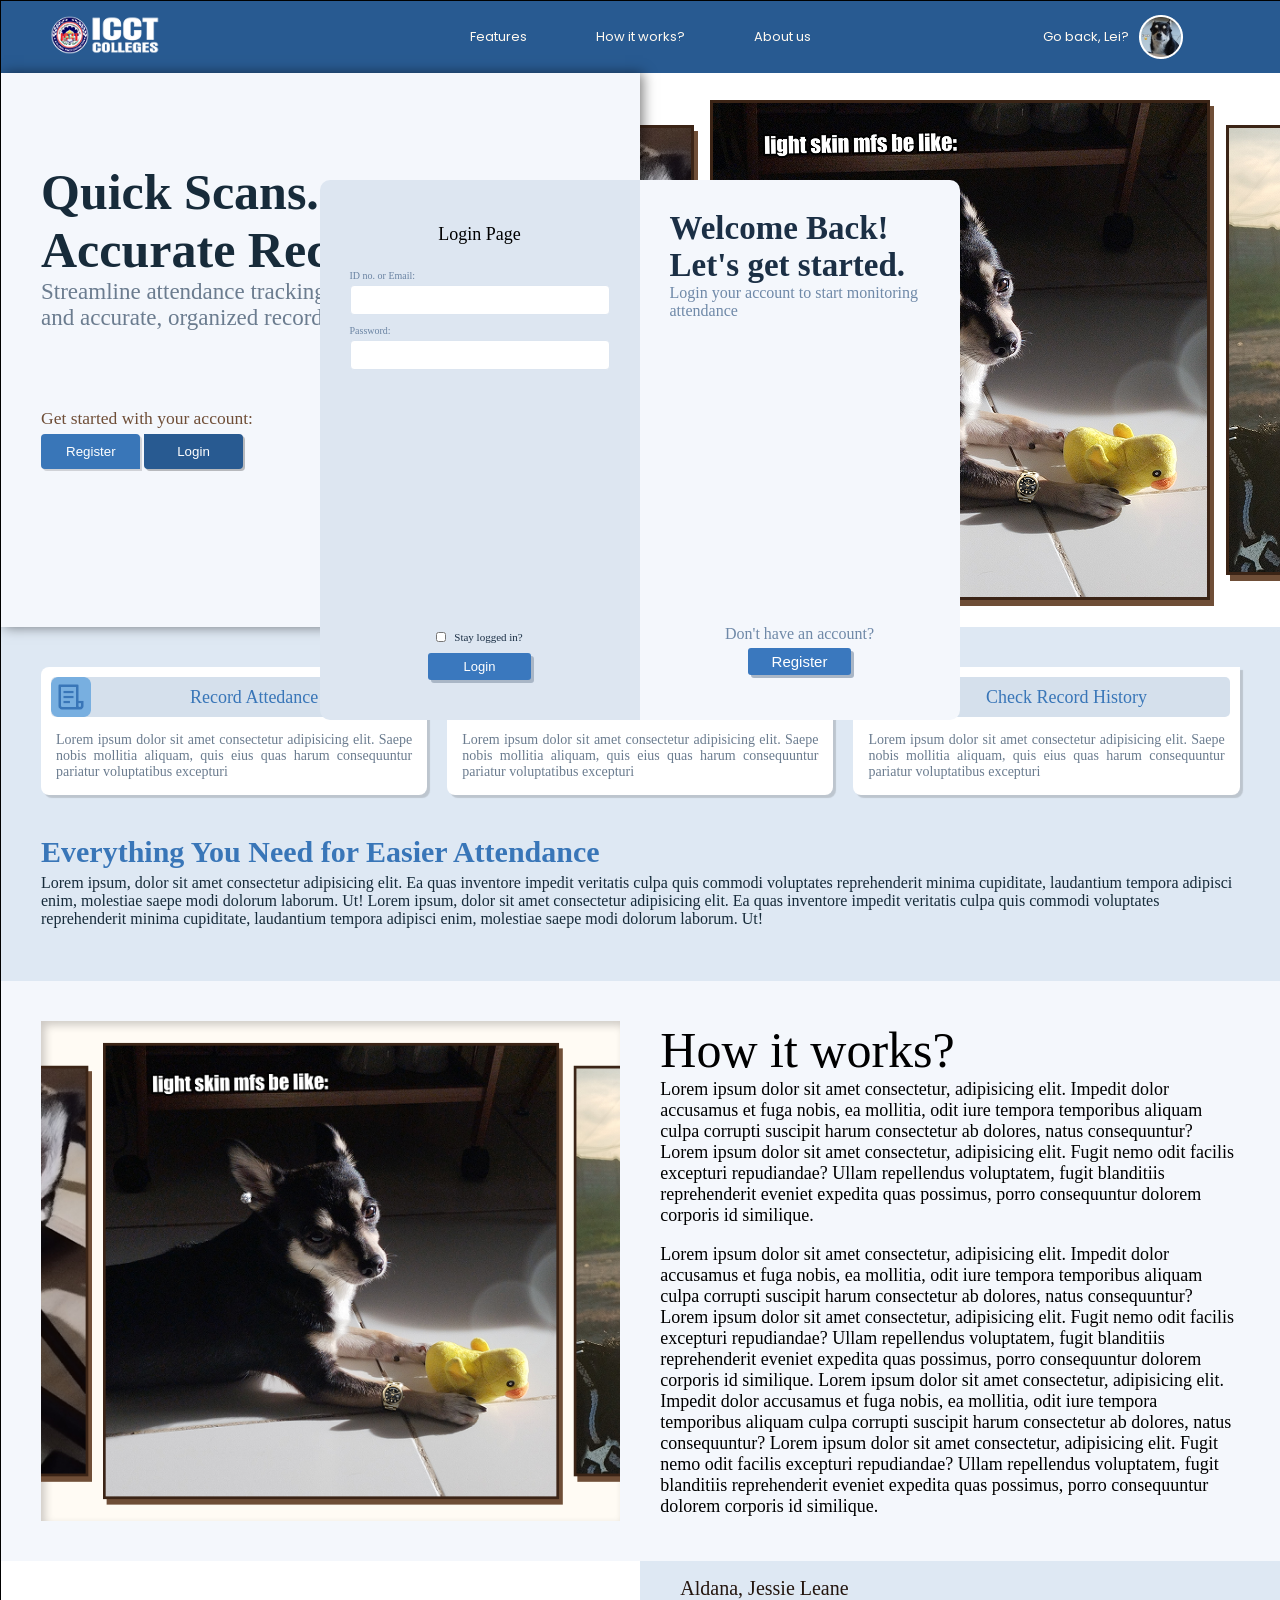
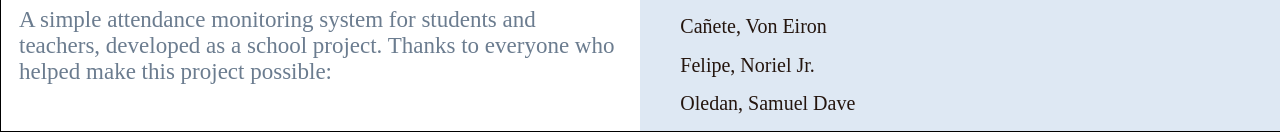
==== commit 723efb88: "update" ====
--- a/index.html
+++ b/index.html
@@ -14,6 +14,7 @@
     <link rel="stylesheet" href="cssforfooter.css">
     <link rel="stylesheet" href="loginform.css">
     <link rel="stylesheet" href="registerform.css">
+    <link rel="stylesheet" href="registrationform.css">
 </head>
 
 <body>
@@ -53,7 +54,68 @@
             </section>
 
             <div class="registerform">
-
+                <section class="firsthalf">
+                    <h2>Registration Form</h2>
+                    <div class="name">
+                        <div>
+                            <label for="lname">Last Name:</label>
+                            <input type="text" id="lname" required>
+                        </div>
+                        
+                        <div>
+                            <label for="fname">Fisrt Name:</label>
+                            <input type="text" id="fname" required>
+                        </div>
+                    </div>
+
+                    <div class="professor">
+                        <input type="checkbox" id="professor">
+                        <label for="professor">Are you registering as a professor?</label>
+                    </div>
+                    
+                    <label for="idno">ID no:</label>
+                    <input type="text" id="idno" required>
+
+                    <label for="program">Program:</label>
+                    <select name="Program" id="program">
+                        <option value="" hidden></option>
+                        <option value="CS">Computer Science</option>
+                        <option value="IT">Information and Technology</option>
+                    </select>
+
+                    <label for="yearlevel">Year level:</label>
+                    <select name="yearlevel" id="yearlevel">
+                        <option value="" hidden></option>
+                        <option value="1styear">1st year</option>
+                        <option value="2ndyear">2nd year</option>
+                        <option value="3rdyear">3rd year</option>
+                        <option value="4thyear">4th year</option>
+                    </select>
+
+                    <label for="section" class="section">Section:</label>
+                    <select name="section" id="section">
+                        <option value="" hidden></option>
+                        <option value="N001BC">LFCAN001BC</option>
+                    </select>
+
+                    <label for="emailr">Email:</label>
+                    <input type="email" id="emailr" required>
+                    
+                    <label for="passwordr" class="passwordr">Password:</label>
+                    <input type="password" id="passwordr" class="passwordr" required>
+
+                    <button id="signup">Sign Up</button>
+                </section>
+
+                <section class="secondhalf">
+                    <h3>Welcome! <br> Nice to meet you.</h3>
+                    <p>Create your account to get started with our attendance monitoring system</p>
+                    
+                    <div class="login">
+                        <p>Already have an account?</p>
+                        <button id="login">Log in</button>
+                    </div>
+                </section>
             </div>
 
             <div class="loginform">
@@ -61,7 +123,7 @@
                     <h2 id="loginheader">Login Page</h2>
 
                     <div class="email">
-                        <label for="emailinput" class="emailinput">Student ID or Email:</label>
+                        <label for="emailinput" class="emailinput">ID no. or Email:</label>
                         <input type="text" id="emailinput" class="emailinput" required />
                     </div>
 
@@ -86,7 +148,6 @@
                         <p>Don't have an account?</p>
                         <button id="register">Register</button>
                     </div>
-                    
                 </section>
             </div>
 
--- a/loginform.css
+++ b/loginform.css
@@ -19,7 +19,7 @@
 }
 
 .firsthalf {
-    background-color: #F4F7FC;
+    background-color: #DDE6F1;
     gap: 10px;
     border-radius: 10px 0 0 10px;
 
@@ -88,7 +88,7 @@
 }
 
 .secondhalf {
-    background-color: #DDE6F1;
+    background-color: #F4F7FC;
     border-radius: 0 10px 10px 0;
 
     h3 {
@@ -112,6 +112,7 @@
         margin-bottom: 8px;
         text-align: center;
         font-size: 13px;
+        gap: 5px;
     }
 
     #register {
--- a/registrationform.css
+++ b/registrationform.css
@@ -0,0 +1,149 @@
+.registerform {
+    display: none; /*Naka none to para di nakaharang sa webpage pero naka flex dapat to */
+    flex-direction: row;
+    position: fixed;
+    z-index: 2;
+    height: 540px;
+    width: 680px;
+    border-radius: 10px;
+    top: 50%;
+    left: 50%;
+    transform: translate(-50%, -50%);
+
+    section {
+    display: flex;
+    flex: 1;
+    padding: 30px 30px 40px 30px;
+    flex-direction: column;
+    }
+
+    .firsthalf {
+        background-color: #DDE6F1;
+        gap: 0;
+        border-radius: 10px 0 0 10px;
+        padding-top: 20px;
+        
+        h2 {
+            position: relative;
+            align-items: center;
+            font-weight: 200;
+            font-size: 19px;
+        }
+
+        > * {
+        display: flex;
+        flex-direction: column;
+        }
+
+        label {
+        font-size: 10px;
+        color: #6B84A3;
+        margin: 0;
+        }
+
+        .name {
+            display: flex;
+            flex-direction: row;
+            gap: 5px;
+            
+            div {
+                display: flex;
+                flex-direction: column;
+                width: 150px;
+            }
+
+        }
+
+        .professor {
+            display: flex;
+            flex-direction: row;
+            align-items: center;
+            gap: 8px;
+            position: relative;
+            margin-bottom: 5px;
+
+            label {
+                font-size: 11px;
+                color: #1B2F45;
+                margin: 0;
+            }
+
+            input {
+                margin: 0;
+                width: 10px;
+                height: 10px;
+            }
+        }
+
+        select, input[type="email"], input[type="password"], input[type="text"] {
+            height: 30px;
+            background-color: #fff;
+            border: 1px solid #DCE5F0;
+            border-radius: 4px;
+            margin-bottom: 10px;
+        }
+
+        #signup {
+            position: relative;
+            align-self: center;
+            width: 103px;
+            height: 27px;
+            justify-content: center;
+            align-items: center;
+            background-color: #3A78BE;
+            color: #fff;
+            font-size: 13px;
+            border: none;
+            border-radius: 3px;
+            box-shadow: 3px 3px 0 #A9B6C6;
+            cursor: pointer;
+            top: 31px;
+        }
+
+    }
+
+    .secondhalf {
+    background-color: #F4F7FC;
+    border-radius: 0 10px 10px 0;
+
+        h3 {
+            margin: 0;
+            font-weight: 700;
+            font-size: 33px;
+            color: #1B2F45;
+        }
+
+        p {
+            margin: 0;
+            font-size: 18px;
+            color: #6F89A8;
+        }
+
+        .login {
+            display: flex;
+            flex-direction: column;
+            position: relative;
+            top: 305px;
+            margin-bottom: 8px;
+            text-align: center;
+            font-size: 13px;
+            gap: 5px;
+        }
+
+        #login {
+            display: flex;
+            align-self: center;
+            width: 103px;
+            height: 27px;
+            justify-content: center;
+            align-items: center;
+            background-color: #3A78BE;
+            color: #fff;
+            font-size: 15px;
+            border: none;
+            border-radius: 3px;
+            box-shadow: 3px 3px 0 #A9B6C6;
+            cursor: pointer;
+        }
+    }
+}
